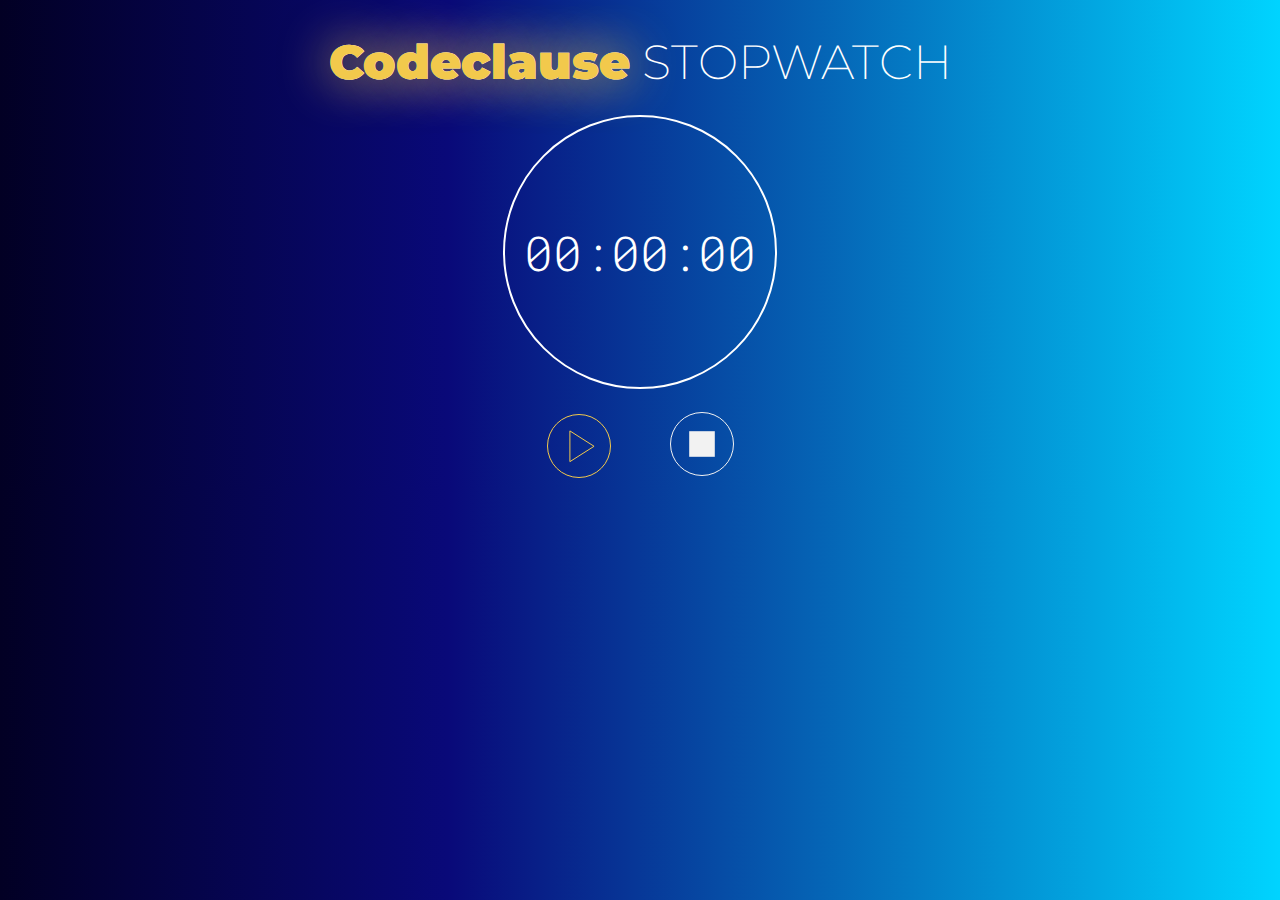
==== Task-2_Timer & stopwatch/index.html @ 7d78b509 "Add files via upload" ====
<!DOCTYPE html>
<html lang="en">
  <head>
    <meta charset="UTF-8" />
    <meta name="viewport" content="width=device-width, initial-scale=1, shrink-to-fit=no">
    <title>Timer & Stopwatch</title>
    <link rel="stylesheet" href="style.css"/>
    <link
      href="https://fonts.googleapis.com/css2?family=Montserrat:wght@200;900&display=swap"
      rel="stylesheet"
    />
    <link
      href="https://fonts.googleapis.com/css2?family=Roboto+Mono:ital,wght@0,300;1,300&display=swap"
      rel="stylesheet"
    />
    <link
      rel="icon"
      href="data:image/svg+xml,<svg xmlns=%22http://www.w3.org/2000/svg%22 viewBox=%220 0 100 100%22><text y=%22.9em%22 font-size=%2290%22>⏳</text></svg>"
    />
  </head>

  <body>
    <div class="stopwatch">
      <h1><span class="Codeclause">Codeclause</span> STOPWATCH</h1>
      <div class="circle">
        <span class="time" id="display">00:00:00</span>
      </div>

      <div class="controls">
        <button class="buttonPlay">
          <img id="playButton" src="icons/play-button.svg" />

          <img id="pauseButton" src="icons/pause-button.svg" />
        </button>

        <button class="buttonReset">
          <img id="resetButton" src="icons/reset-button.svg" />
        </button>
      </div>
    </div>
    <script src="script.js"></script>
  </body>
</html>
---- Task-2_Timer & stopwatch/style.css ----
body {
  background: rgb(2,0,36);
background: linear-gradient(90deg, rgba(2,0,36,1) 0%, rgba(9,9,121,1) 35%, rgba(0,212,255,1) 100%);
  color: #ffffff;
}

h1 {
  font-size: 48px;
  font-family: "Montserrat", sans-serif;
  font-weight: 200;
  text-align: center;
  line-height: 59px;
  margin: 0;
}

.stopwatch {
  display: grid;
  justify-items: center;
  grid-row-gap: 23px;
  width: 100%;
  padding-top: 25px;
}

.circle {
  display: flex;
  justify-content: center;
  align-items: center;
  height: 270px;
  width: 270px;
  border: 2px solid;
  border-radius: 50%;
}

.time {
  font-family: "Roboto Mono", monospace;
  font-weight: 300;
  font-size: 48px;
}

.Codeclause {
  font-weight: 900;
  color: #f2c94c;
  text-shadow: 0 0 0px #fff, 0 0 50px #f2c94c;
}

.controls {
  display: flex;
  justify-content: space-between;
  width: 187px;
}

button {
  cursor: pointer;
  background: transparent;
  padding: 0;
  border: none;
  margin: 0;
  outline: none;
}

#playButton {
  display: block;
}

#pauseButton {
  display: none;
}
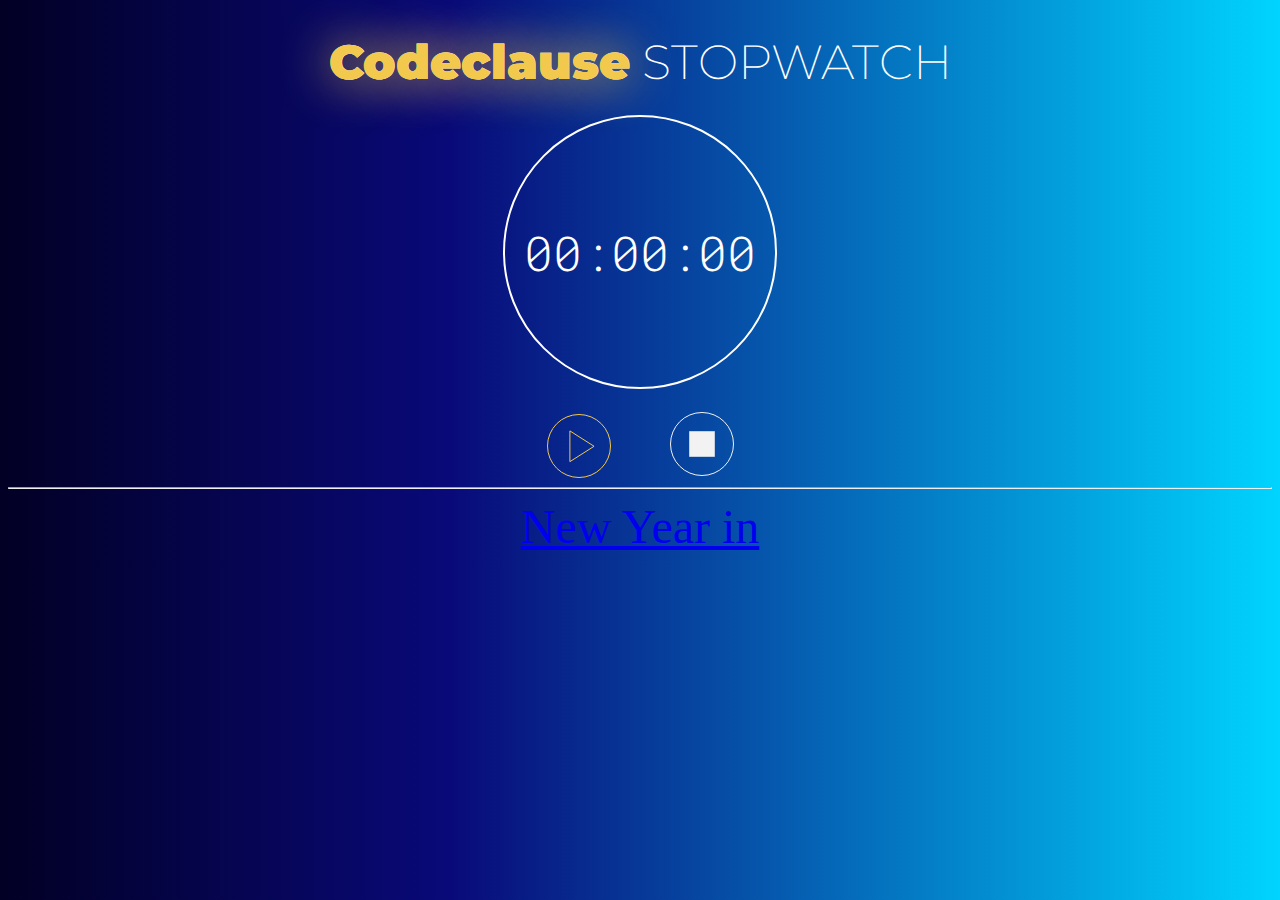
==== commit be4b6cc0: "Add files via upload" ====
--- a/Task-2_Timer & stopwatch/index.html
+++ b/Task-2_Timer & stopwatch/index.html
@@ -38,6 +38,9 @@
         </button>
       </div>
     </div>
+    <hr>
     <script src="script.js"></script>
+    <script src="https://cdn.logwork.com/widget/countdown.js"></script>
+<a href="https://logwork.com/countdown-xftk" class="countdown-timer" data-timezone="Asia/Kolkata" data-date="2022-12-31 23:59"><h1 style="font-family: 'Times New Roman', Times, serif;">New Year in </h1></a>
   </body>
 </html>
